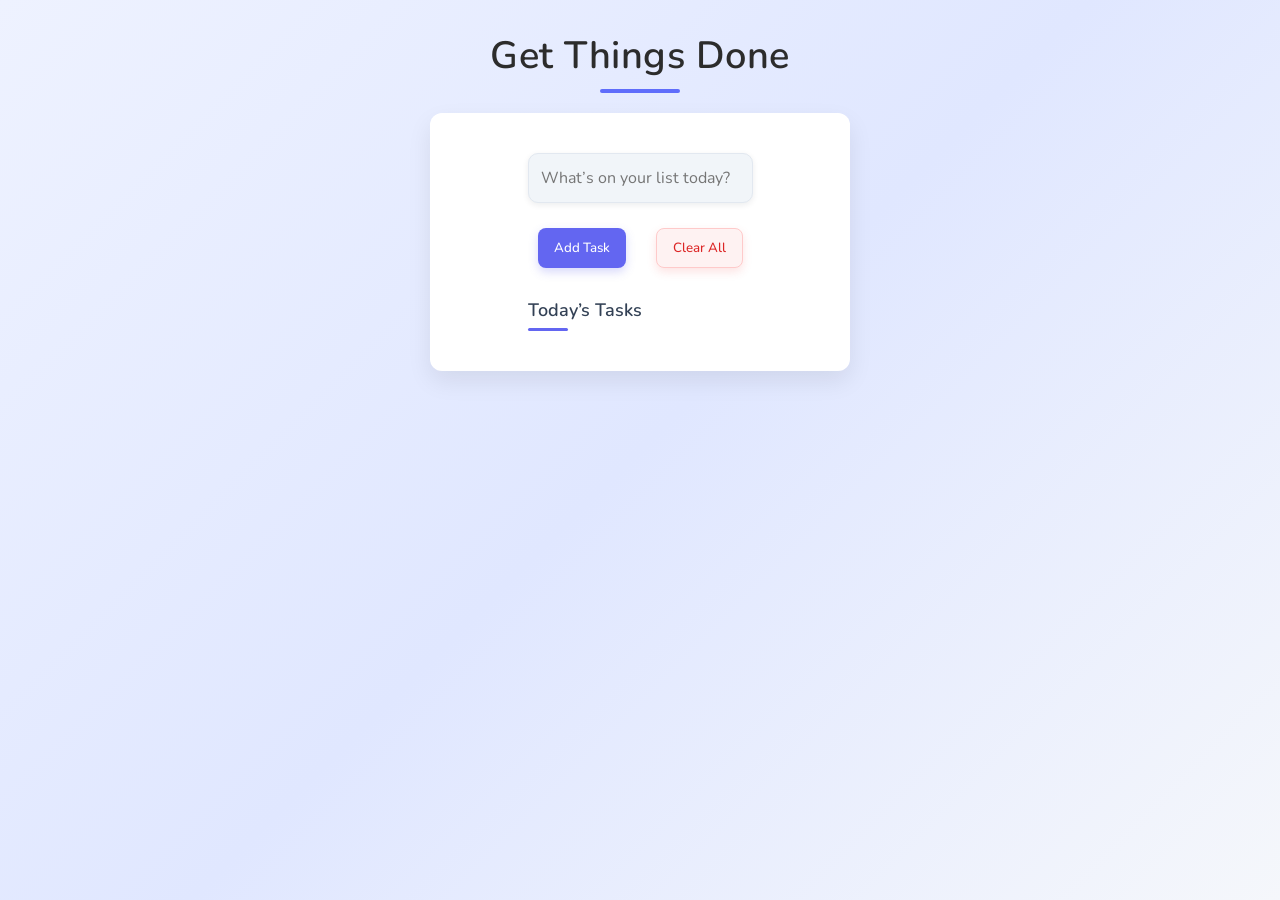
==== To-Do-List/index.html @ 5bc15bdd "Added To-Do List Project" ====
<!doctype html>
<html lang="en">
  <head>
    <meta charset="UTF-8" />
    <meta name="viewport" content="width=device-width, initial-scale=1.0" />
    <title>To-Do List</title>
    <link rel="stylesheet" href="style.css" />
    <link rel="preconnect" href="https://fonts.googleapis.com" />
    <link rel="preconnect" href="https://fonts.gstatic.com" crossorigin />
    <link
      href="https://fonts.googleapis.com/css2?family=Nunito:ital,wght@0,200..1000;1,200..1000&display=swap"
      rel="stylesheet"
    />
  </head>
  <body>
    <h1 class="app-title">Get Things Done</h1>
    <div class="to-do-container">
      <div class="input-container">
        <input
          type="text"
          class="user-task"
          placeholder="What’s on your list today?"
        />
        <div class="btns-container">
          <button class="add-btn">Add Task</button>
          <button class="delete-all-btn">Clear All</button>
        </div>
      </div>
      <div class="tasks-list-container">
        <h2 class="tasks-list-title">Today’s Tasks</h2>
        <ul class="tasks-container"></ul>
      </div>
    </div>

    <script src="script.js"></script>
  </body>
</html>
---- To-Do-List/style.css ----
* {
  margin: 0;
  padding: 0;
  box-sizing: border-box;
  font-family: "Nunito", sans-serif;
}

body {
  min-height: 100vh;
  display: grid;
  justify-items: center;
  align-content: start;
  padding: 10px;
  background: linear-gradient(135deg, #eef2ff, #e0e7ff, #f5f7fb);
}

.to-do-container {
  width: 400px;
  max-width: 90%;
  background: #ffffff;
  backdrop-filter: blur(10px);
  border-radius: 12px;
  padding: 25px;
}

.app-title {
    margin: 20px 0px;
    letter-spacing: 0.5px;
  font-size: clamp(28px, 5vw, 38px);
  font-weight: 600;
  color: #2c2c2c;
  position: relative;
}

.app-title::after {
  content: "";
  width: 80px;
  height: 4px;
  background: #5f6dfb;
  display: block;
  margin: 8px auto 0;
  border-radius: 10px;
}

.to-do-container {
    width: 100%;
    max-width:420px;
  display: grid;
  justify-content: center;
  align-items: center;
  padding: 20px;
  box-shadow: 0 10px 25px rgba(0, 0, 0, 0.08);
}

.user-task {
  width: 100%;
  background: #f1f5f9;
  color: #0f172a;
  border: 1px solid #e2e8f0;
  box-shadow: 0 2px 6px rgba(15, 23, 42, 0.08);
  border-radius: 10px;
  outline: none;
  font-size: 16px;
  margin-top: 20px;  
  padding: 13px 12px;
}

.user-task:focus {
  outline: none;
  border: 2px solid #5f6dfb;
  box-shadow: 0 0 8px rgba(95, 109, 251, 0.3);
}

.btns-container {
    display: flex;
    justify-content: center;
    gap: 30px;
    margin-top: 25px;
    flex-wrap: wrap;
}

.add-btn {
  background: #6366f1;
  color: #ffffff;
  border: none;
  padding: 10px 16px;
  border-radius: 8px;
  font-weight: 500;
  cursor: pointer;
  transition: all 0.2s ease;
  box-shadow: 0 4px 10px rgba(99, 102, 241, 0.25);
}

.add-btn:hover {
  background: #4f46e5;
  box-shadow: 0 6px 14px rgba(99, 102, 241, 0.3);
}

.add-btn:active {
  transform: scale(0.97);
}

.delete-all-btn {
  background: #fef2f2;
  color: #dc2626;
  border: 1px solid #fecaca;
  padding: 10px 16px;
  border-radius: 8px;
  font-weight: 500;
  cursor: pointer;
  transition: all 0.2s ease;
  box-shadow: 0 4px 10px rgba(239, 68, 68, 0.15);
}

.delete-all-btn:hover {
  background: #fee2e2;
  box-shadow: 0 6px 14px rgba(239, 68, 68, 0.25);
}

.delete-all-btn:active {
  transform: scale(0.97);
}

.tasks-list-title {
  font-size: 18px;
  font-weight: 600;
  color: #334155;
  margin-top: 30px;
  margin-bottom: 20px;
  position: relative;
}

.tasks-list-title::after {
  content: "";
  display: block;
  width: 40px;
  height: 3px;
  background: #6366f1;
  border-radius: 2px;
  margin-top: 6px;
}

.tasks-container {
  list-style: none;
  padding: 0;
  margin: 0;
}

.tasks-container li {
  display: flex;
  align-items: flex-start;
  justify-content: space-between;
  align-items: center;
  background: #f8fafc;
  padding: 10px 12px;
  border-radius: 8px;
  margin-bottom: 10px;
  font-size: 15px;
  color: #1e293b;
  cursor: pointer;
  box-shadow: 0 2px 6px rgba(0,0,0,0.05);
  animation: fadeIn 0.3s ease;
  transition: 0.2s;
}

@keyframes fadeIn {
  from { opacity: 0; transform: translateY(10px); }
  to { opacity: 1; transform: translateY(0); }
}

.tasks-container li:hover {
     transform: translateY(-2px);
  box-shadow: 0 5px 15px rgba(0,0,0,0.1);
}

.doneBtn {
  background: #dcfce7;
  color: #16a34a;
  border: none;
  padding: 6px 10px;
  border-radius: 6px;
  cursor: pointer;
  font-size: 12px;
  margin-left: 10px;
}

.doneBtn:hover {
  background: #bbf7d0;
}

.completed {
  text-decoration: line-through;
  opacity: 0.6;
}

button:disabled {
  opacity: 0.5;
  cursor: not-allowed;
}

.deleteBtn {
  background: #fee2e2;
  color: #dc2626;
  border: none;
  padding: 6px 10px;
  border-radius: 6px;
  cursor: pointer;
  font-size: 12px;
  margin-left: 20px;
  transition: 0.2s;
}

.deleteBtn:hover {
  background: #fecaca;
}

@media (max-width: 480px) {
  .to-do-container {
    padding: 15px;
  }

  .user-task {
    font-size: 14px;
    padding: 10px;
  }

  .add-btn,
  .delete-all-btn {
    width: 100%;
  }

  .btns-container {
    flex-direction: column;
    gap: 10px;
  }

  .tasks-container li {
    font-size: 14px;
  }
}
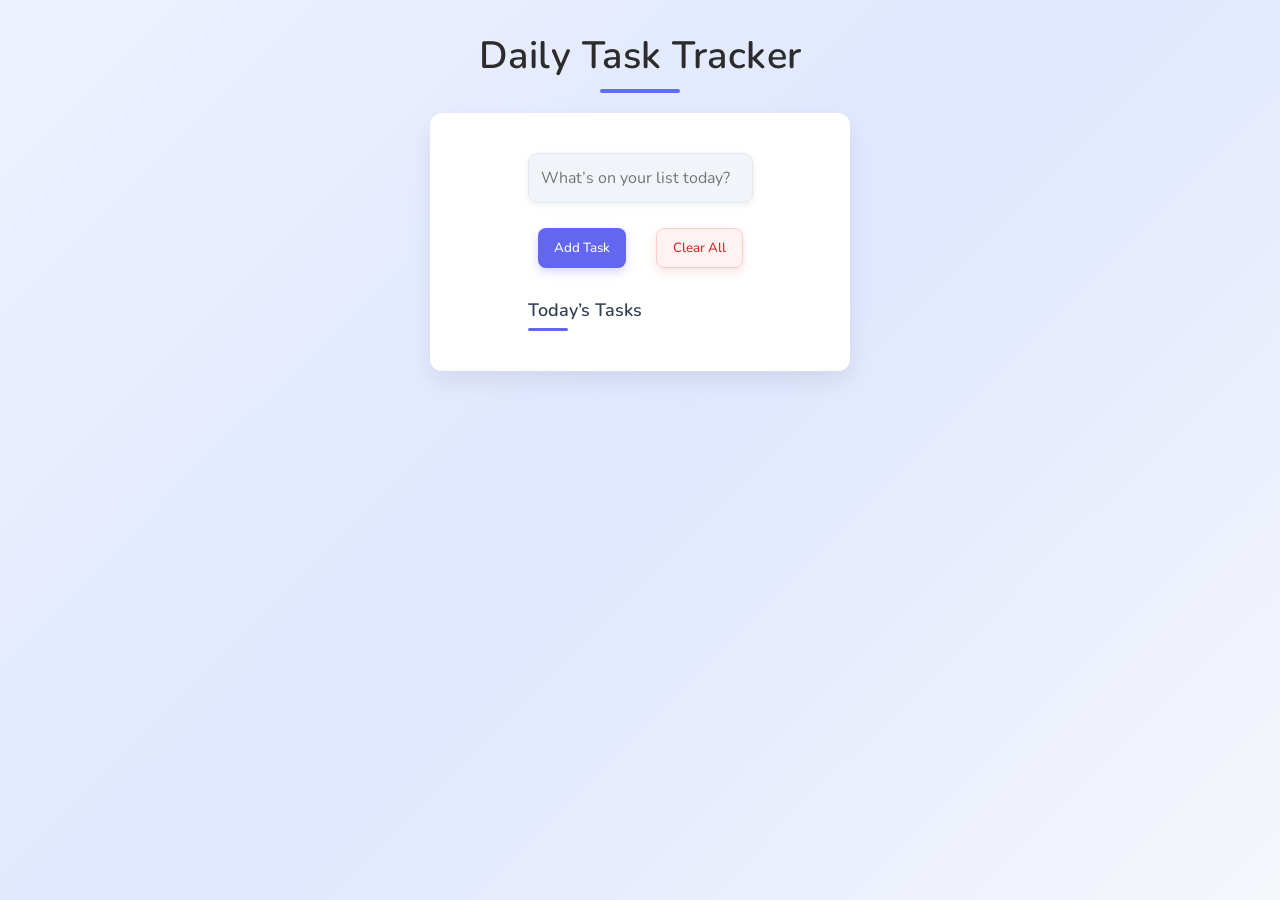
==== commit 54b1d1df: "Added weather app and updated todo-list project" ====
--- a/To-Do-List/index.html
+++ b/To-Do-List/index.html
@@ -13,7 +13,7 @@
     />
   </head>
   <body>
-    <h1 class="app-title">Get Things Done</h1>
+    <h1 class="app-title">Daily Task Tracker</h1>
     <div class="to-do-container">
       <div class="input-container">
         <input
